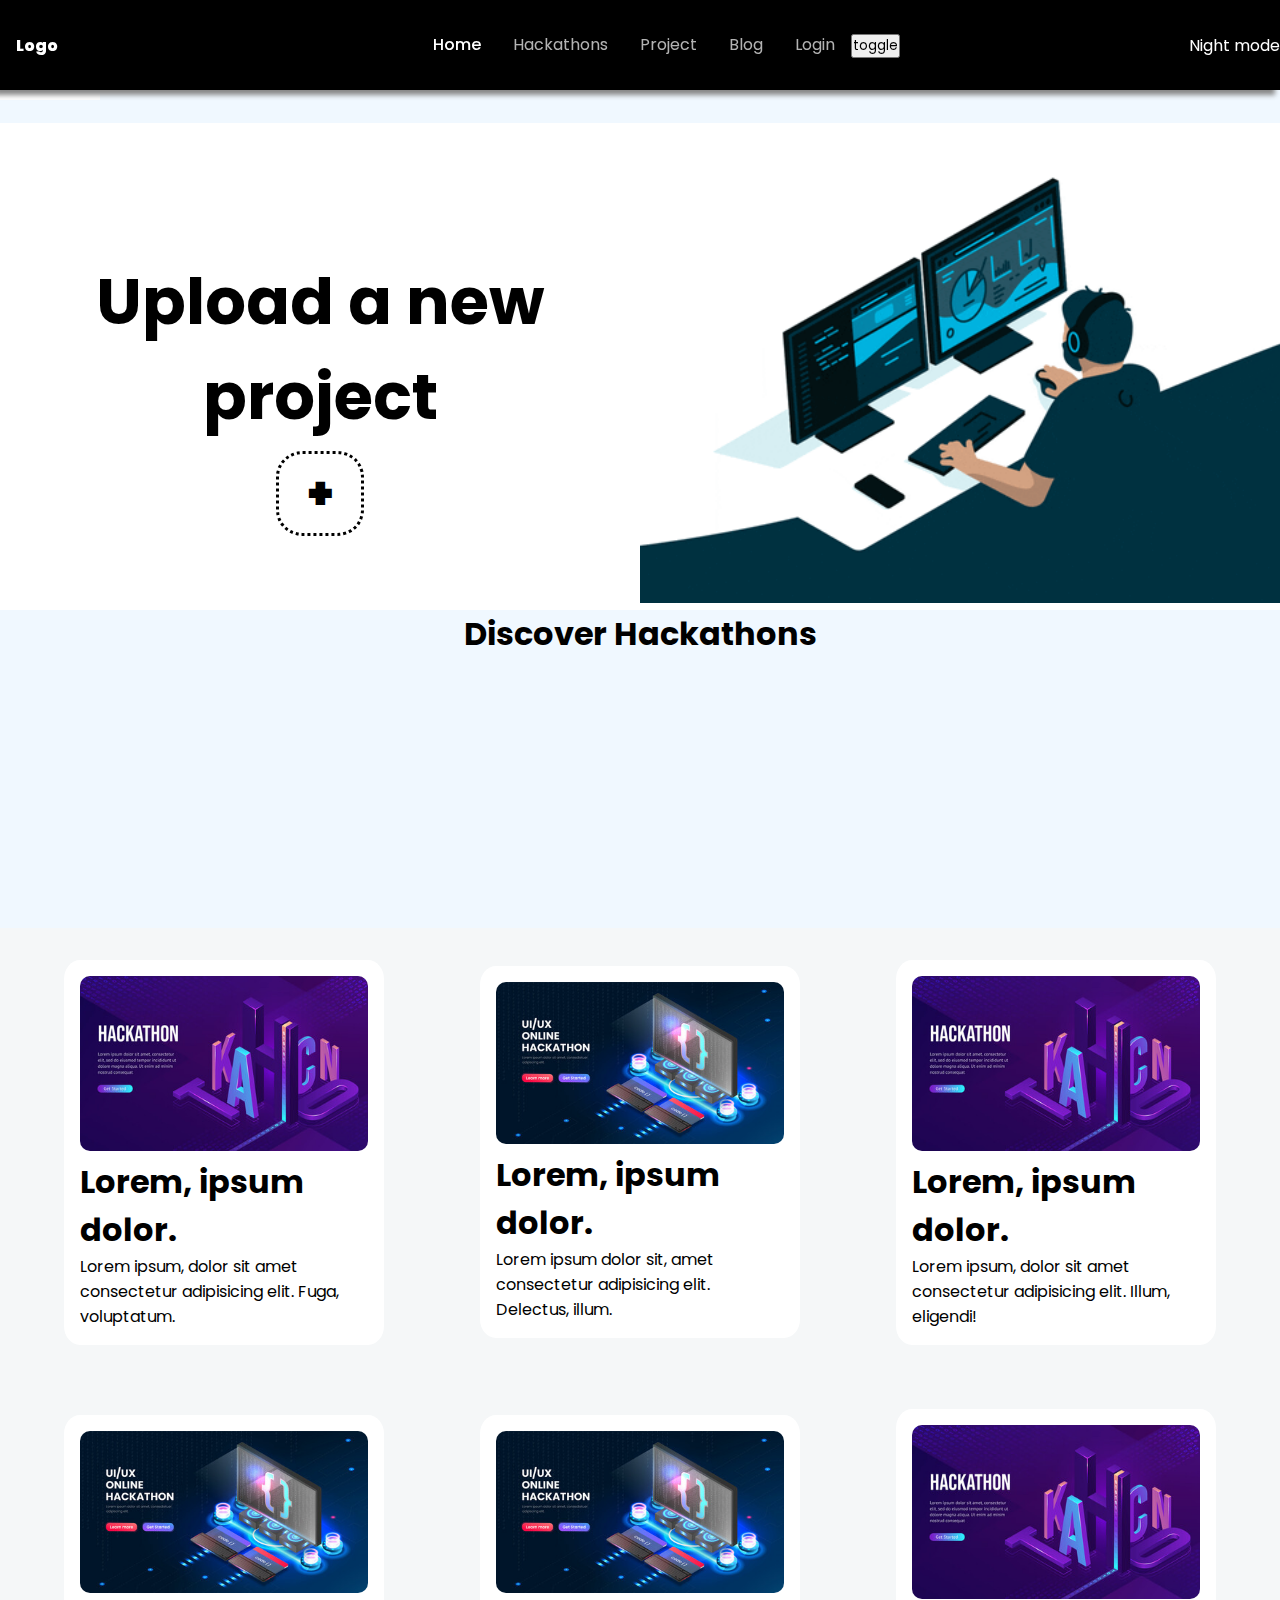
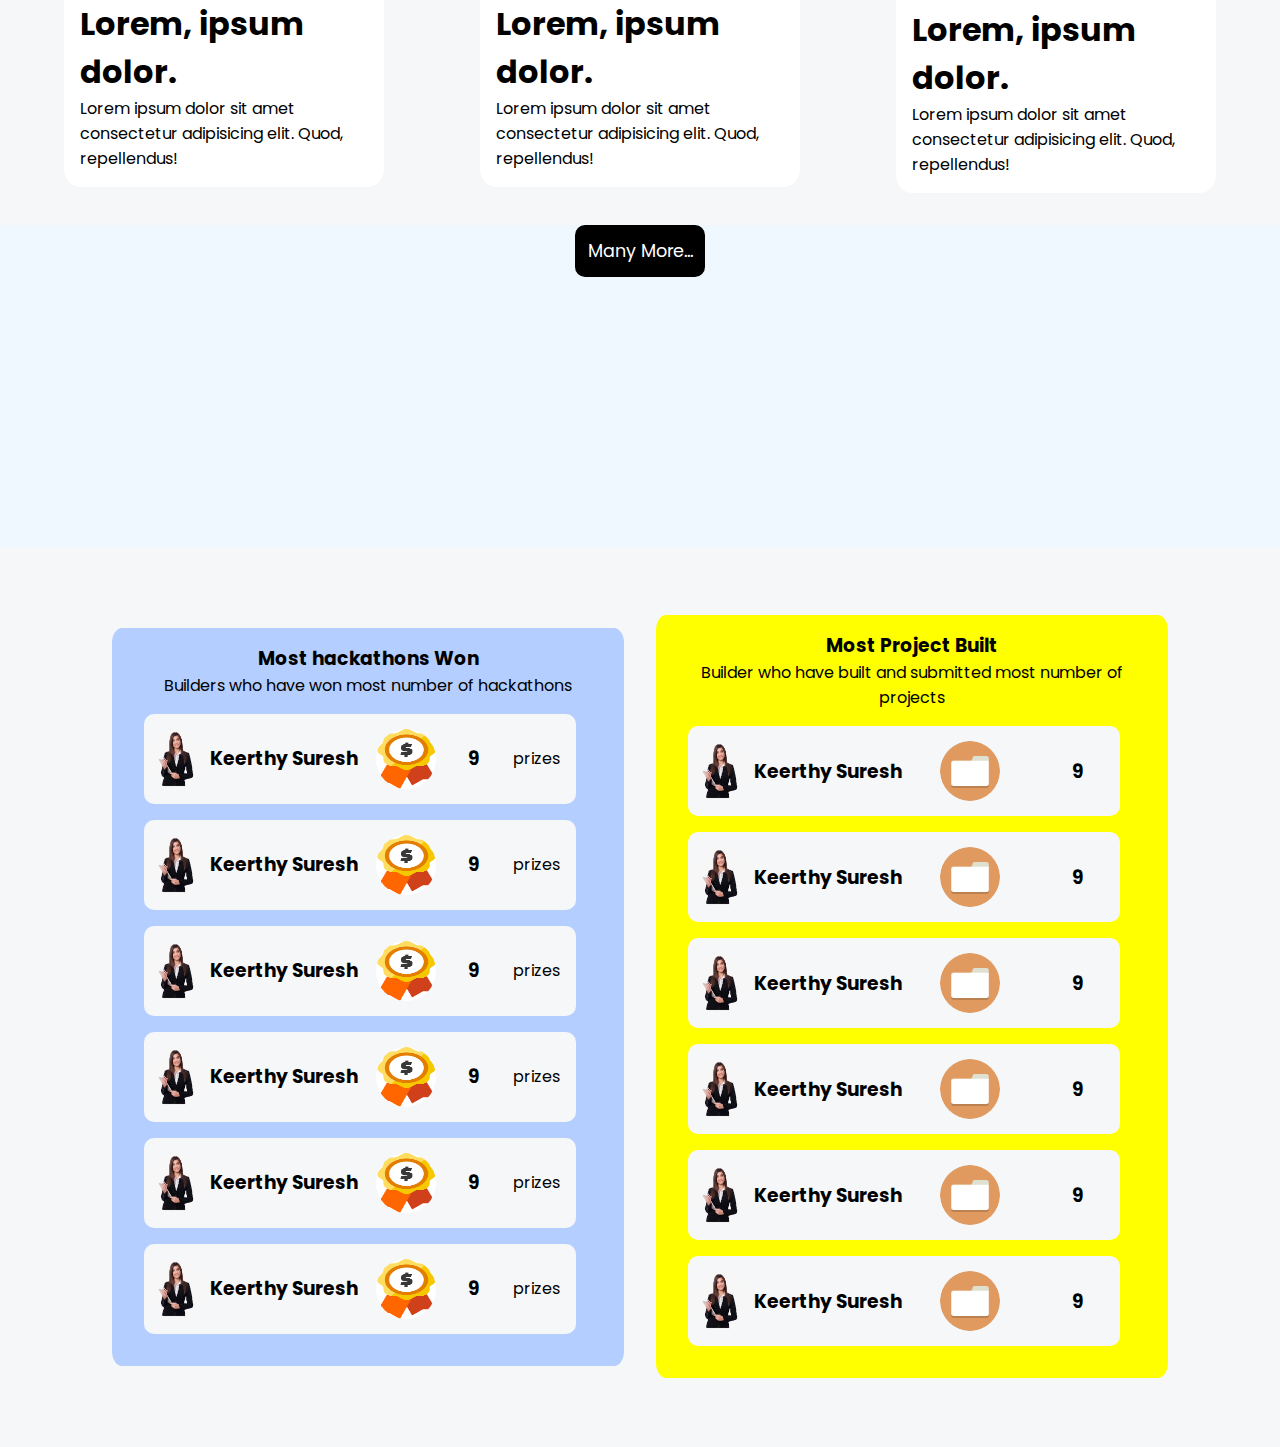
==== index.html @ 004758bc "prodigy task 1" ====
<!DOCTYPE html>
<html lang="en">

<head>
    <meta charset="UTF-8">
    <meta name="viewport" content="width=device-width, initial-scale=1.0">
    <title>Responsive Landing Page - Amit Kumar</title>
    <link rel="stylesheet" href="style.css">
</head>

<body>
    <div class="pre-loader"><img src="asset/preloader.gif" height="100vh" width="100vh"></div>
    <div class="navbar">
        <span class="logo">Logo</span>
        <ul>
            <li><a class="active" href="index.html">Home</a></li>
            <li><a href="hackathon.html">Hackathons</a></li>
            <li><a href="project.html">Project</a></li>
            <li><a href="blog.html">Blog</a></li>
            <li><a href="login.html">Login</a></li>
            <li><button>toggle</button></li>
        </ul>
        <span class="night-mode">Night mode</span>
    </div>
    <!-- project section start here -->
    <div class="project-section">
        <div class="project-upload">
            <h1>Upload a new <br /> project
                <br />
            </h1>
            <a href="uploadproject.html" id="project-icon"><span>&plus;</span></a>
        </div>
        <div class="project-poster">
            <img src="asset/giphy.gif" />
        </div>
    </div>
    <!-- project section end here -->
    <!-- Upcoming Hackathons ---->
    <section>
        <h1 class="discover">Discover Hackathons</h1>
        <div class="container hackathon">
            <div class="hackathon-section"><img src="./asset/hackathon 1.jpg">
                <div>
                    <h1>Lorem, ipsum dolor.</h1>
                    <p>Lorem ipsum, dolor sit amet consectetur adipisicing elit. Fuga, voluptatum.</p>
                </div>
            </div>
            <div class="hackathon-section"><img src="./asset/hackathon 2.jpg">
                <div>
                    <h1>Lorem, ipsum dolor.</h1>
                    <p>Lorem ipsum dolor sit, amet consectetur adipisicing elit. Delectus, illum.</p>
                </div>
            </div>
            <div class="hackathon-section"><img src="./asset/hackathon 1.jpg">
                <div>
                    <h1>Lorem, ipsum dolor.</h1>
                    <p>Lorem ipsum, dolor sit amet consectetur adipisicing elit. Illum, eligendi!</p>
                </div>
            </div>
            <div class="hackathon-section"><img src="./asset/hackathon 2.jpg">
                <div>
                    <h1>Lorem, ipsum dolor.</h1>
                    <p>Lorem ipsum dolor sit amet consectetur adipisicing elit. Quod, repellendus!</p>
                </div>
            </div>
            <div class="hackathon-section"><img src="./asset/hackathon 2.jpg">
                <div>
                    <h1>Lorem, ipsum dolor.</h1>
                    <p>Lorem ipsum dolor sit amet consectetur adipisicing elit. Quod, repellendus!</p>
                </div>
            </div>
            <div class="hackathon-section"><img src="./asset/hackathon 1.jpg">
                <div>
                    <h1>Lorem, ipsum dolor.</h1>
                    <p>Lorem ipsum dolor sit amet consectetur adipisicing elit. Quod, repellendus!</p>
                </div>
            </div>
        </div>
        <div class="container"> <a class="btn" href="hackathon.html">Many More...</a></div>

    </section>
    <!-- Upcoming Hackathons ---->

    <!------project section---->
    <div class="container hack-won-section">
        <div class="hack-won">
            <h3>Most hackathons Won</h3>
            <p>Builders who have won most number of hackathons</p>
            <div class="hack-proj">
                <div class="hack-proj-section"><img src="./asset/profle.jpg"/><h3>Keerthy Suresh</h3></div>
                <div class="hack-proj-section"><img src="./asset/prize.png"> <h3>9</h3><p>prizes</p></div>
            </div>
            <div class="hack-proj">
                <div class="hack-proj-section"><img src="./asset/profle.jpg"/><h3>Keerthy Suresh</h3></div>
                <div class="hack-proj-section"><img src="./asset/prize.png"> <h3>9</h3><p>prizes</p></div>
            </div>
            <div class="hack-proj">
                <div class="hack-proj-section"><img src="./asset/profle.jpg"/><h3>Keerthy Suresh</h3></div>
                <div class="hack-proj-section"><img src="./asset/prize.png"> <h3>9</h3><p>prizes</p></div>
            </div>
            <div class="hack-proj">
                <div class="hack-proj-section"><img src="./asset/profle.jpg"/><h3>Keerthy Suresh</h3></div>
                <div class="hack-proj-section"><img src="./asset/prize.png"> <h3>9</h3><p>prizes</p></div>
            </div>
            <div class="hack-proj">
                <div class="hack-proj-section"><img src="./asset/profle.jpg"/><h3>Keerthy Suresh</h3></div>
                <div class="hack-proj-section"><img src="./asset/prize.png"> <h3>9</h3><p>prizes</p></div>
            </div>
            <div class="hack-proj">
                <div class="hack-proj-section"><img src="./asset/profle.jpg"/><h3>Keerthy Suresh</h3></div>
                <div class="hack-proj-section"><img src="./asset/prize.png"> <h3>9</h3><p>prizes</p></div>
            </div>
        </div>
        <div class="project-built">
            <h3>Most Project Built</h3>
            <p>Builder who have built and submitted most number of projects</p>
            <div class="hack-proj">
                <div class="hack-proj-section"><img src="./asset/profle.jpg"/><h3>Keerthy Suresh</h3></div>
                <div class="hack-proj-section"><img src="./asset/file.png"> <h3>9</h3></div>
            </div>
            <div class="hack-proj">
                <div class="hack-proj-section"><img src="./asset/profle.jpg"/><h3>Keerthy Suresh</h3></div>
                <div class="hack-proj-section"><img src="./asset/file.png"> <h3>9</h3></div>
            </div>
            <div class="hack-proj">
                <div class="hack-proj-section"><img src="./asset/profle.jpg"/><h3>Keerthy Suresh</h3></div>
                <div class="hack-proj-section"><img src="./asset/file.png"> <h3>9</h3></div>
            </div>
            <div class="hack-proj">
                <div class="hack-proj-section"><img src="./asset/profle.jpg"/><h3>Keerthy Suresh</h3></div>
                <div class="hack-proj-section"><img src="./asset/file.png"> <h3>9</h3></div>
            </div>
            <div class="hack-proj">
                <div class="hack-proj-section"><img src="./asset/profle.jpg"/><h3>Keerthy Suresh</h3></div>
                <div class="hack-proj-section"><img src="./asset/file.png"> <h3>9</h3></div>
            </div>
            <div class="hack-proj">
                <div class="hack-proj-section"><img src="./asset/profle.jpg"/><h3>Keerthy Suresh</h3></div>
                <div class="hack-proj-section"><img src="./asset/file.png"> <h3>9</h3></div>
            </div>
        </div>
    </div>
    <!----project section end-->



    
    <script src="index.js"></script>
</body>

</html>
---- style.css ----
/* poppins font */
@import url('https://fonts.googleapis.com/css2?family=Concert+One&family=Poppins:ital,wght@0,400;0,700;1,400&display=swap');

* {
   font-family: 'Poppins', sans-serif;
   box-sizing: border-box;
   margin: 0;
   padding: 0;
   text-decoration: none;
   list-style: none;
}
.btn{
   padding: 1%;
   background-color: var(--background-primary-color);
   color: var(--font-primary-color);
   border: none;
   font-size: 1.1em;
   text-align: center;
   border-radius: 10px;
}
body{
   background-color: aliceblue;
   scroll-behavior: smooth;
}
:root {
   --background-primary-color: #000;
   --background-secondary-color: #fff;
   --font-primary-color: #fff;
}
/* .pre-loader{
   z-index: 1000;
   height: 100vh;
   width: 100%;
   background-color: #000;
} */
.navbar {
   position: fixed;
   top: 0;
   display: flex;
   background-color: var(--background-primary-color);
   width: 100%;
   min-height: 10vh;
   align-items: center;
   box-shadow: -5px 5px 5px rgb(135, 135, 135);
   z-index: 10;
   margin-bottom: 10px;
}

.logo {
   min-width: 10%;
   font-weight: 800;
   color: var(--font-primary-color);
   padding: 1rem;

}

.navbar ul {
   display: flex;
   flex: 1;
   justify-content: center;
}

.navbar ul li a {
   color: var(--font-primary-color);
   opacity: 0.7;
   transition: 0.3s;
   padding: 1rem;
}

.navbar ul li .active {
   opacity: 1;
   font-weight: 500;
}

.navbar ul li a:hover {
   opacity: 1;
}

.night-mode {
   color: var(--font-primary-color);
}


/******Project section css start here *****/
.project-section {
   margin-top: 1rem;
   width: 100%;
   display: flex;
   justify-content: center;
   align-items: center;
   background-color: var(--background-secondary-color);
}

.project-upload {
   margin-top: 3rem;
   width: 50%;
   font-size: 2em;
   text-align: center;
   font-weight: 900;
}
.project-upload h1{
   margin-bottom: 1rem;
}
#project-icon {
   font-size: 1.4em;
}

#project-icon span {
   border: 3px dotted black;
   border-radius: 30%;
   padding: 0.5rem 1.8rem;
   color: #000;
}

.project-poster {
   width: 50%;
   
}

.project-poster img {
   width: 100%;
}
/* upcoming hackathons */
.discover{
   text-align: center;
}
.container{
   display: flex;
   width: 100%;
   min-height: max-content;
   justify-content: space-evenly;
   
}
.hackathon{
   align-items: center;
   flex-wrap: wrap;
   background-color: #F5F7F8;
   margin-top: 30vh;
}
.hackathon-section{
   width: 25%;
   min-height: max-content;
   border-radius: 5%;
   background-color: transparent;
   flex-direction: column;
   margin: 2rem;
   padding: 1rem;
   transition: 0.5s;
   background-color:white;
}
.hackathon-section:hover{
   box-shadow: 2px 2px 2px grey;
   transform: scale(1.01);
   cursor: pointer;
  
   backdrop-filter: blur(5px);
 
}

.hackathon-section img{
   width: 100%;
   border-radius: 10px;
   height: 60%;
   object-fit: fill;
}
/* hackathon won section */
.hack-won-section{
   display: flex;
   justify-content: center;
   align-items: center;
   flex-wrap: wrap;
   min-height: 100vh;
   background-color: #F5F7F8;
   margin-top: 30vh;
}
.hack-won,.project-built{
   width: 40%;
   align-self: center;
   margin: 1rem;
   padding: 1rem;
   border-radius: 2%;
   text-align: center;
}
.hack-won{
   background-color: rgb(179, 206, 255);
   min-height: max-content;
}
.project-built{
   background-color: yellow;
   min-height: max-content;
}

.hack-proj{
   display: flex;
   width: 90%;
   height: 90px;
   background-color: #F5F7F8;
   border-radius: 10px;
   margin: 1rem;
   transition: 0.5s;
}
.hack-proj-section{
   display: flex;
   flex: 1;
   align-items: center;
   justify-content: space-around;
}
.hack-proj-section img{
   height: 60px;
   width: 60px;
   border-radius: 50%;
   object-fit: fill;
}
.hack-proj-section h3{
   text-align: end;
}

.hack-proj:hover{
   transform: scale(1.01);
   cursor: pointer;
   backdrop-filter: blur(5px);
}































.our-project{
   margin: auto;
   font-size: 2.5em;
   font-weight: bold;
   color: var(--font-primary-color);
}












/*Responsive Image*/
@media (max-width:765px) {
   .project-section{
      flex-direction: column-reverse;
   }
   .project-section,.project-upload{
      width: 100%;
   }
   .hackathon-section{
      width: 50%;
   }
   .hack-won,.project-built{
      width: 100%;
   }
}




@media (max-width:481px){




   .hackathon-section{
      width: 100%;
   }
}
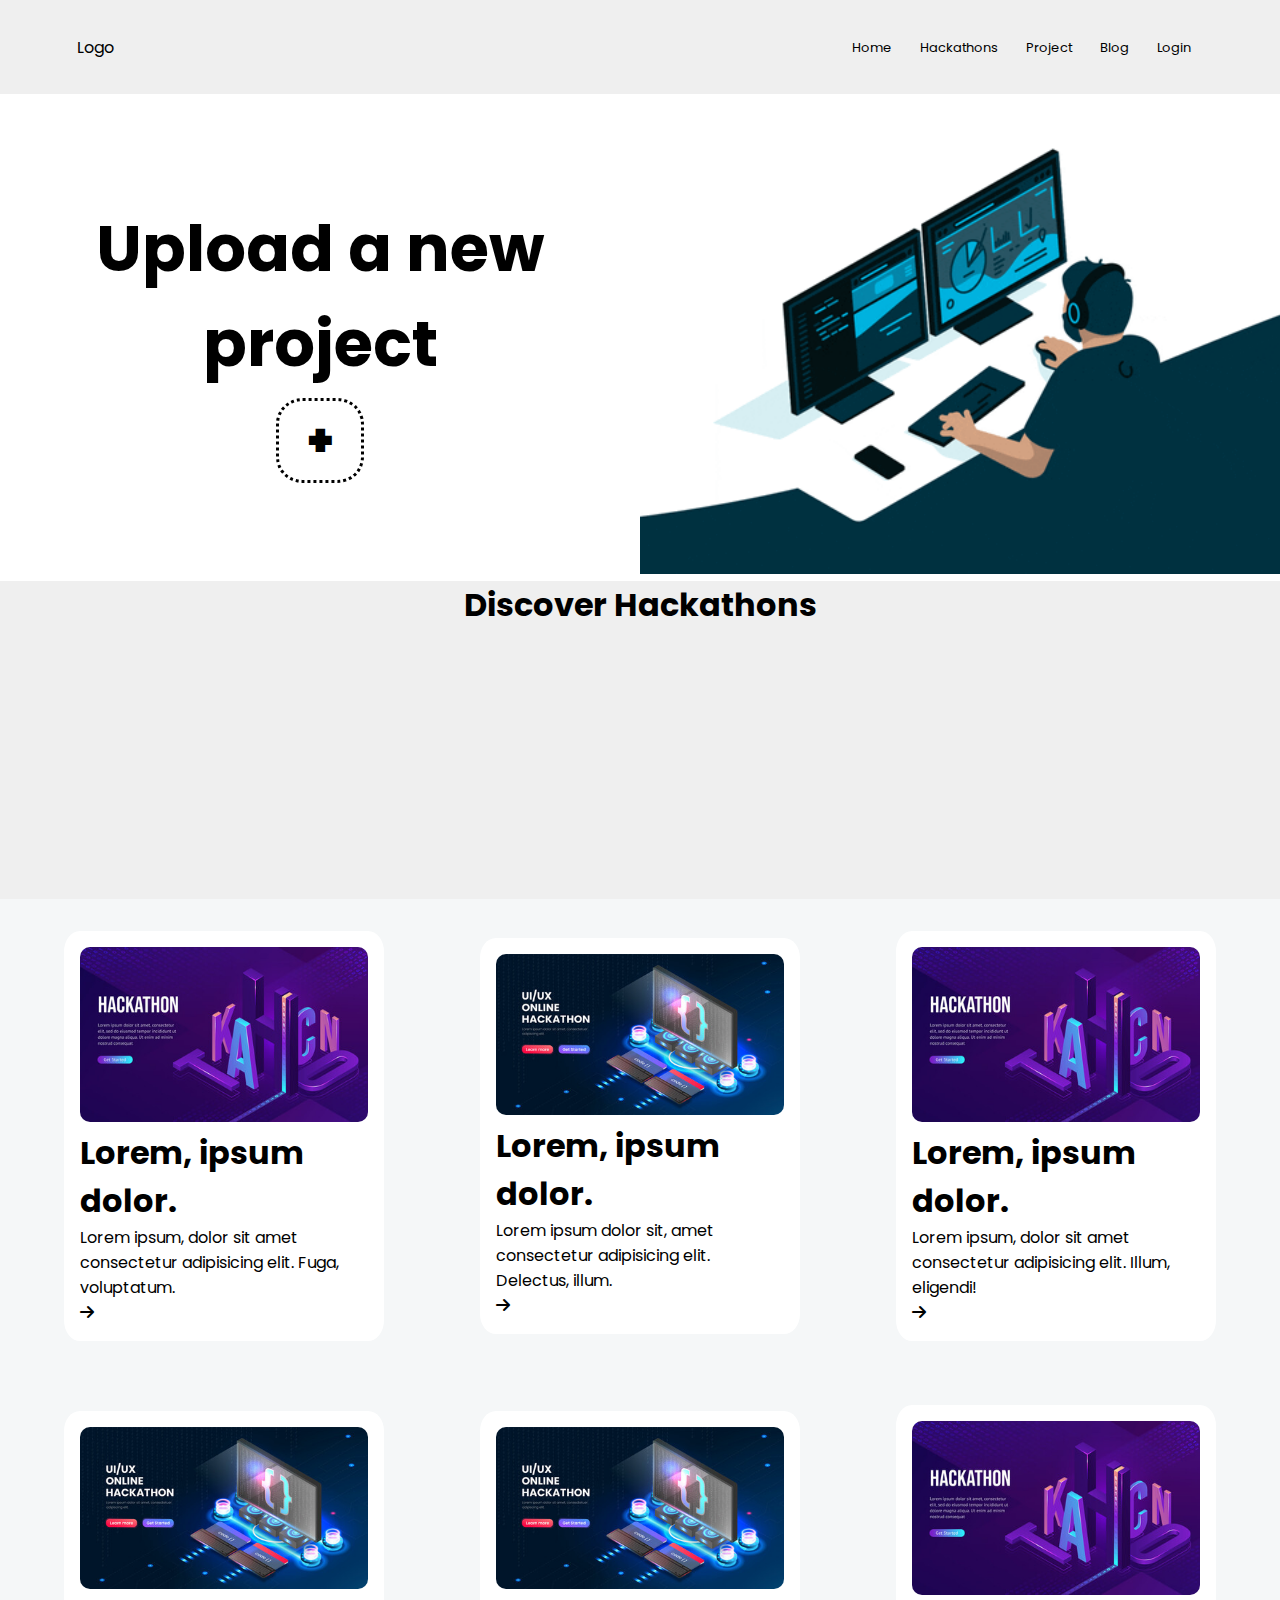
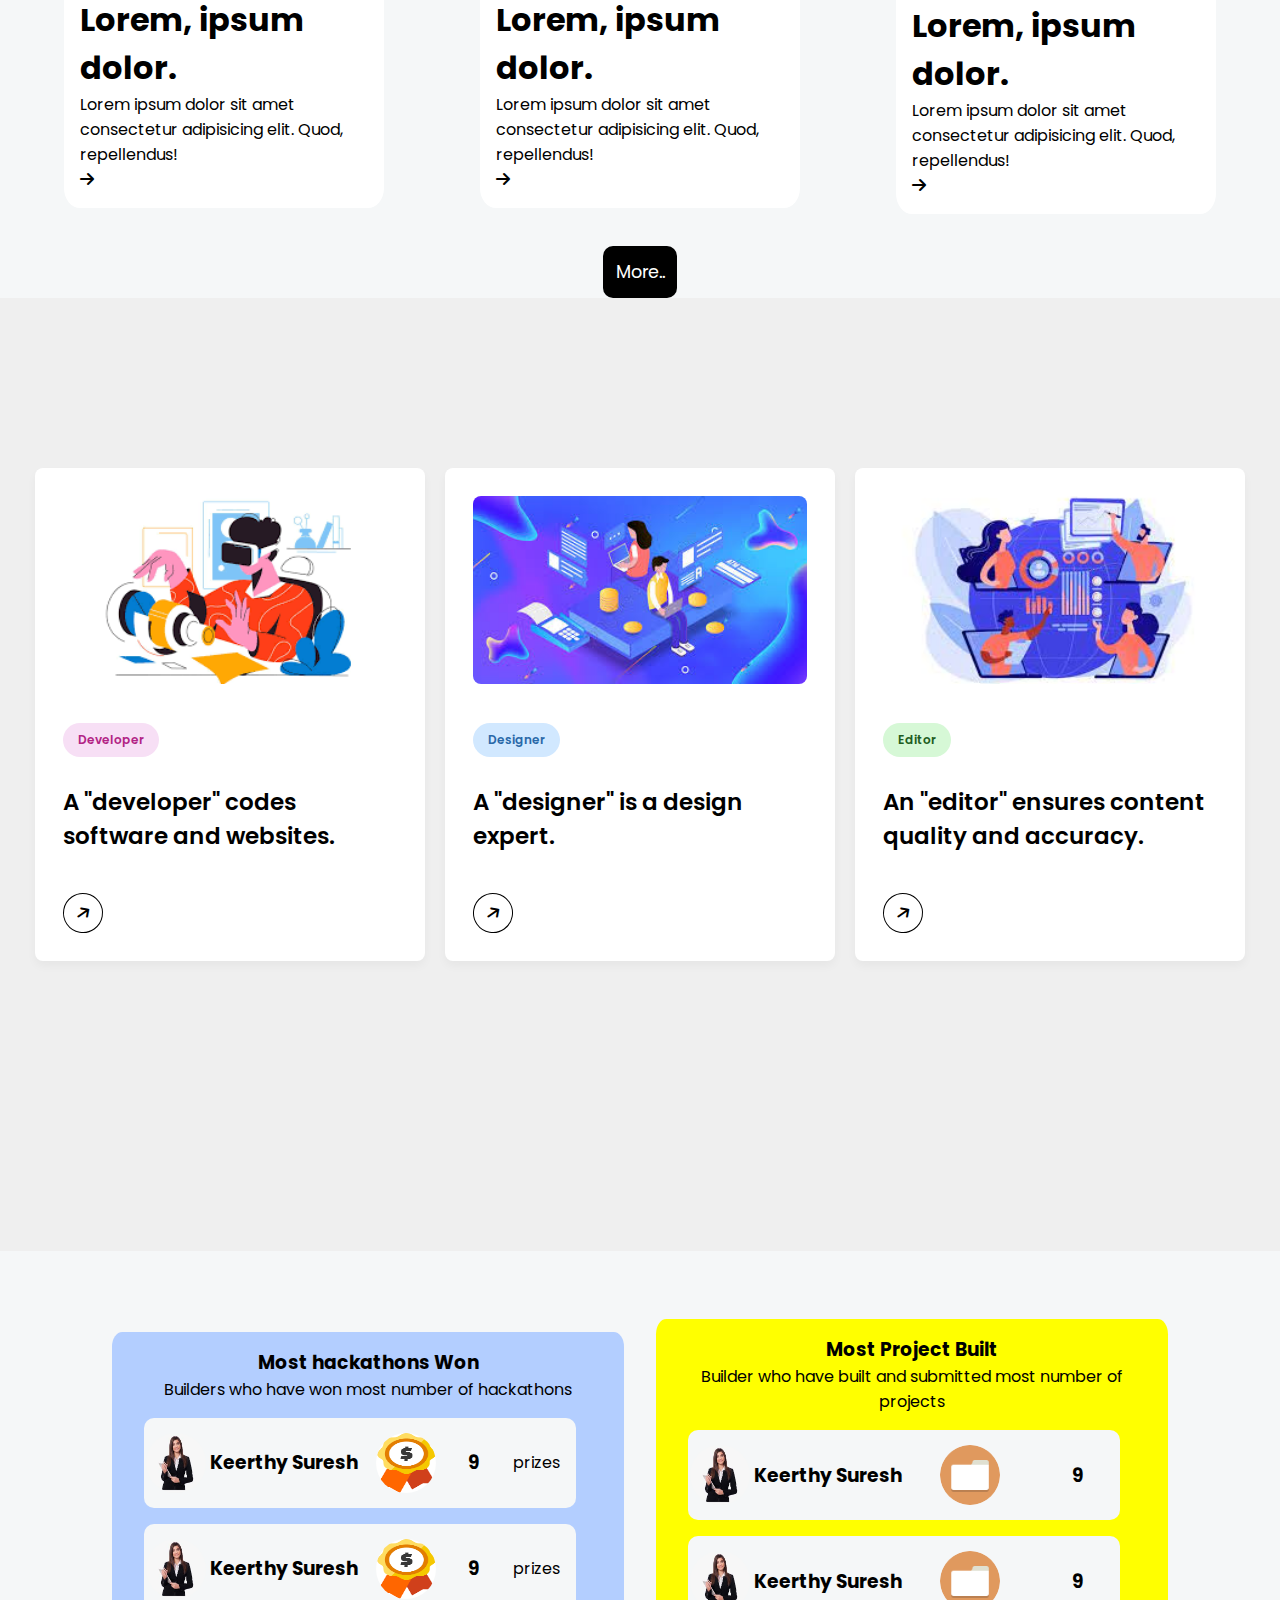
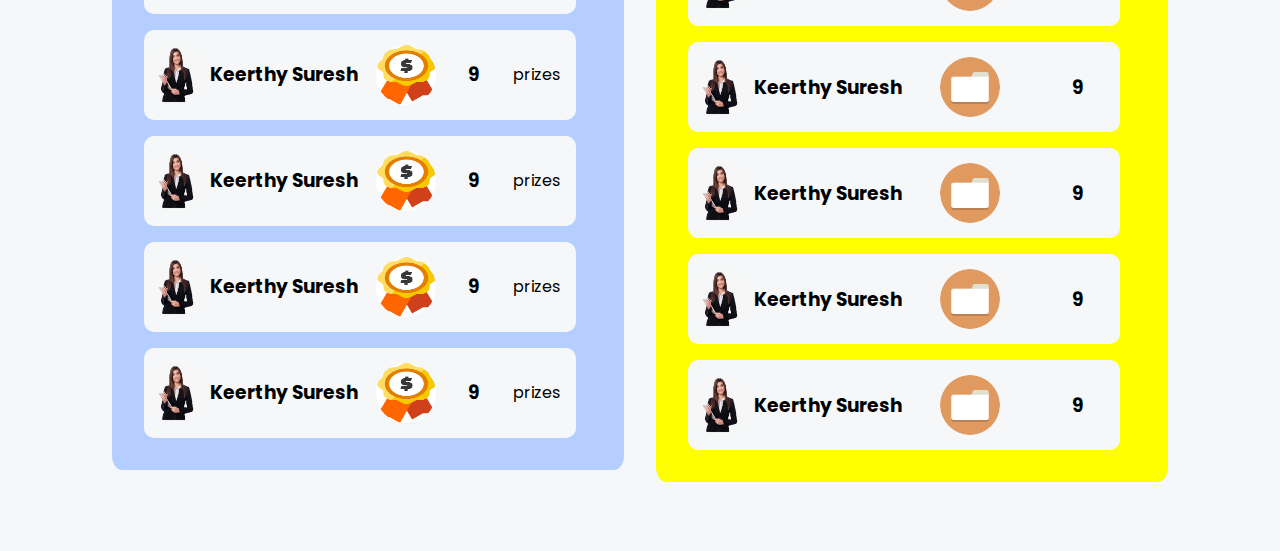
==== commit eacdf5ad: "task 1 completed" ====
--- a/index.html
+++ b/index.html
@@ -6,21 +6,28 @@
     <meta name="viewport" content="width=device-width, initial-scale=1.0">
     <title>Responsive Landing Page - Amit Kumar</title>
     <link rel="stylesheet" href="style.css">
+    <link rel="stylesheet" href="https://cdnjs.cloudflare.com/ajax/libs/font-awesome/6.4.2/css/all.min.css">
 </head>
 
 <body>
-    <div class="pre-loader"><img src="asset/preloader.gif" height="100vh" width="100vh"></div>
-    <div class="navbar">
+    <!-- <div class="pre-loader"><img src="asset/preloader.gif" height="100vh" width="100vh"></div> -->
+    <nav>
         <span class="logo">Logo</span>
-        <ul>
-            <li><a class="active" href="index.html">Home</a></li>
-            <li><a href="hackathon.html">Hackathons</a></li>
-            <li><a href="project.html">Project</a></li>
-            <li><a href="blog.html">Blog</a></li>
-            <li><a href="login.html">Login</a></li>
-            <li><button>toggle</button></li>
-        </ul>
-        <span class="night-mode">Night mode</span>
+        <div class="nav-links" id="navLinks">
+            <i class="fa-solid fa-xmark" onclick="hideMenu()"></i>
+            <ul>
+                <li><a class="active" href="index.html">Home</a></li>
+                <li><a href="hackathon.html">Hackathons</a></li>
+                <li><a href="project.html">Project</a></li>
+                <li><a href="blog.html">Blog</a></li>
+                <li><a href="login.html">Login</a></li>
+
+            </ul>
+        </div>
+        <i class="fa-solid fa-bars" onclick="showMenu()"></i>
+    </nav>
+
+
     </div>
     <!-- project section start here -->
     <div class="project-section">
@@ -34,109 +41,211 @@
             <img src="asset/giphy.gif" />
         </div>
     </div>
-    <!-- project section end here -->
+
+
     <!-- Upcoming Hackathons ---->
-    <section>
+    <section class="discover-section">
         <h1 class="discover">Discover Hackathons</h1>
         <div class="container hackathon">
             <div class="hackathon-section"><img src="./asset/hackathon 1.jpg">
                 <div>
                     <h1>Lorem, ipsum dolor.</h1>
                     <p>Lorem ipsum, dolor sit amet consectetur adipisicing elit. Fuga, voluptatum.</p>
+                    <div class="arrow">
+                        <i class="fas fa-arrow-right card-icon"></i>
+                    </div>
                 </div>
             </div>
             <div class="hackathon-section"><img src="./asset/hackathon 2.jpg">
                 <div>
                     <h1>Lorem, ipsum dolor.</h1>
                     <p>Lorem ipsum dolor sit, amet consectetur adipisicing elit. Delectus, illum.</p>
+                    <div class="arrow">
+                        <i class="fas fa-arrow-right card-icon"></i>
+                    </div>
                 </div>
             </div>
             <div class="hackathon-section"><img src="./asset/hackathon 1.jpg">
                 <div>
                     <h1>Lorem, ipsum dolor.</h1>
                     <p>Lorem ipsum, dolor sit amet consectetur adipisicing elit. Illum, eligendi!</p>
+                    <div class="arrow">
+                        <i class="fas fa-arrow-right card-icon"></i>
+                    </div>
                 </div>
             </div>
             <div class="hackathon-section"><img src="./asset/hackathon 2.jpg">
                 <div>
                     <h1>Lorem, ipsum dolor.</h1>
                     <p>Lorem ipsum dolor sit amet consectetur adipisicing elit. Quod, repellendus!</p>
+                    <div class="arrow">
+                        <i class="fas fa-arrow-right card-icon"></i>
+                    </div>
                 </div>
             </div>
             <div class="hackathon-section"><img src="./asset/hackathon 2.jpg">
                 <div>
                     <h1>Lorem, ipsum dolor.</h1>
                     <p>Lorem ipsum dolor sit amet consectetur adipisicing elit. Quod, repellendus!</p>
+                    <div class="arrow">
+                        <i class="fas fa-arrow-right card-icon"></i>
+                    </div>
                 </div>
             </div>
             <div class="hackathon-section"><img src="./asset/hackathon 1.jpg">
                 <div>
                     <h1>Lorem, ipsum dolor.</h1>
                     <p>Lorem ipsum dolor sit amet consectetur adipisicing elit. Quod, repellendus!</p>
-                </div>
-            </div>
-        </div>
-        <div class="container"> <a class="btn" href="hackathon.html">Many More...</a></div>
+                    <div class="arrow">
+                        <i class="fas fa-arrow-right card-icon"></i>
+                    </div>
+                </div>
+            </div>
+            <div class="container"> <a class="btn" href="hackathon.html">More..</a></div>
+        </div>
+        
 
     </section>
     <!-- Upcoming Hackathons ---->
-
+    <!-- project section end here -->
+    <div class="card">
+        <div class="card-list">
+            <a href="#" class="card-item">
+                <img src="./asset/blog3.png" alt="Card Image">
+                <span class="developer">Developer</span>
+                <h3>A "developer" codes software and websites.</h3>
+                <div class="arrow">
+                    <i class="fas fa-arrow-right card-icon"></i>
+                </div>
+            </a>
+            <a href="#" class="card-item">
+                <img src="./asset/blog2.jpeg" alt="Card Image">
+                <span class="designer">Designer</span>
+                <h3>A "designer" is a design expert.</h3>
+                <div class="arrow">
+                    <i class="fas fa-arrow-right card-icon"></i>
+                </div>
+            </a>
+            <a href="#" class="card-item">
+                <img src="./asset/blog1.jpeg" alt="Card Image">
+                <span class="editor">Editor</span>
+                <h3>An "editor" ensures content quality and accuracy.</h3>
+                <div class="arrow">
+                    <i class="fas fa-arrow-right card-icon"></i>
+                </div>
+            </a>
+        </div>
+    </div>
     <!------project section---->
     <div class="container hack-won-section">
         <div class="hack-won">
             <h3>Most hackathons Won</h3>
             <p>Builders who have won most number of hackathons</p>
             <div class="hack-proj">
-                <div class="hack-proj-section"><img src="./asset/profle.jpg"/><h3>Keerthy Suresh</h3></div>
-                <div class="hack-proj-section"><img src="./asset/prize.png"> <h3>9</h3><p>prizes</p></div>
-            </div>
-            <div class="hack-proj">
-                <div class="hack-proj-section"><img src="./asset/profle.jpg"/><h3>Keerthy Suresh</h3></div>
-                <div class="hack-proj-section"><img src="./asset/prize.png"> <h3>9</h3><p>prizes</p></div>
-            </div>
-            <div class="hack-proj">
-                <div class="hack-proj-section"><img src="./asset/profle.jpg"/><h3>Keerthy Suresh</h3></div>
-                <div class="hack-proj-section"><img src="./asset/prize.png"> <h3>9</h3><p>prizes</p></div>
-            </div>
-            <div class="hack-proj">
-                <div class="hack-proj-section"><img src="./asset/profle.jpg"/><h3>Keerthy Suresh</h3></div>
-                <div class="hack-proj-section"><img src="./asset/prize.png"> <h3>9</h3><p>prizes</p></div>
-            </div>
-            <div class="hack-proj">
-                <div class="hack-proj-section"><img src="./asset/profle.jpg"/><h3>Keerthy Suresh</h3></div>
-                <div class="hack-proj-section"><img src="./asset/prize.png"> <h3>9</h3><p>prizes</p></div>
-            </div>
-            <div class="hack-proj">
-                <div class="hack-proj-section"><img src="./asset/profle.jpg"/><h3>Keerthy Suresh</h3></div>
-                <div class="hack-proj-section"><img src="./asset/prize.png"> <h3>9</h3><p>prizes</p></div>
+                <div class="hack-proj-section"><img src="./asset/profle.jpg" />
+                    <h3>Keerthy Suresh</h3>
+                </div>
+                <div class="hack-proj-section"><img src="./asset/prize.png">
+                    <h3>9</h3>
+                    <p>prizes</p>
+                </div>
+            </div>
+            <div class="hack-proj">
+                <div class="hack-proj-section"><img src="./asset/profle.jpg" />
+                    <h3>Keerthy Suresh</h3>
+                </div>
+                <div class="hack-proj-section"><img src="./asset/prize.png">
+                    <h3>9</h3>
+                    <p>prizes</p>
+                </div>
+            </div>
+            <div class="hack-proj">
+                <div class="hack-proj-section"><img src="./asset/profle.jpg" />
+                    <h3>Keerthy Suresh</h3>
+                </div>
+                <div class="hack-proj-section"><img src="./asset/prize.png">
+                    <h3>9</h3>
+                    <p>prizes</p>
+                </div>
+            </div>
+            <div class="hack-proj">
+                <div class="hack-proj-section"><img src="./asset/profle.jpg" />
+                    <h3>Keerthy Suresh</h3>
+                </div>
+                <div class="hack-proj-section"><img src="./asset/prize.png">
+                    <h3>9</h3>
+                    <p>prizes</p>
+                </div>
+            </div>
+            <div class="hack-proj">
+                <div class="hack-proj-section"><img src="./asset/profle.jpg" />
+                    <h3>Keerthy Suresh</h3>
+                </div>
+                <div class="hack-proj-section"><img src="./asset/prize.png">
+                    <h3>9</h3>
+                    <p>prizes</p>
+                </div>
+            </div>
+            <div class="hack-proj">
+                <div class="hack-proj-section"><img src="./asset/profle.jpg" />
+                    <h3>Keerthy Suresh</h3>
+                </div>
+                <div class="hack-proj-section"><img src="./asset/prize.png">
+                    <h3>9</h3>
+                    <p>prizes</p>
+                </div>
             </div>
         </div>
         <div class="project-built">
             <h3>Most Project Built</h3>
             <p>Builder who have built and submitted most number of projects</p>
             <div class="hack-proj">
-                <div class="hack-proj-section"><img src="./asset/profle.jpg"/><h3>Keerthy Suresh</h3></div>
-                <div class="hack-proj-section"><img src="./asset/file.png"> <h3>9</h3></div>
-            </div>
-            <div class="hack-proj">
-                <div class="hack-proj-section"><img src="./asset/profle.jpg"/><h3>Keerthy Suresh</h3></div>
-                <div class="hack-proj-section"><img src="./asset/file.png"> <h3>9</h3></div>
-            </div>
-            <div class="hack-proj">
-                <div class="hack-proj-section"><img src="./asset/profle.jpg"/><h3>Keerthy Suresh</h3></div>
-                <div class="hack-proj-section"><img src="./asset/file.png"> <h3>9</h3></div>
-            </div>
-            <div class="hack-proj">
-                <div class="hack-proj-section"><img src="./asset/profle.jpg"/><h3>Keerthy Suresh</h3></div>
-                <div class="hack-proj-section"><img src="./asset/file.png"> <h3>9</h3></div>
-            </div>
-            <div class="hack-proj">
-                <div class="hack-proj-section"><img src="./asset/profle.jpg"/><h3>Keerthy Suresh</h3></div>
-                <div class="hack-proj-section"><img src="./asset/file.png"> <h3>9</h3></div>
-            </div>
-            <div class="hack-proj">
-                <div class="hack-proj-section"><img src="./asset/profle.jpg"/><h3>Keerthy Suresh</h3></div>
-                <div class="hack-proj-section"><img src="./asset/file.png"> <h3>9</h3></div>
+                <div class="hack-proj-section"><img src="./asset/profle.jpg" />
+                    <h3>Keerthy Suresh</h3>
+                </div>
+                <div class="hack-proj-section"><img src="./asset/file.png">
+                    <h3>9</h3>
+                </div>
+            </div>
+            <div class="hack-proj">
+                <div class="hack-proj-section"><img src="./asset/profle.jpg" />
+                    <h3>Keerthy Suresh</h3>
+                </div>
+                <div class="hack-proj-section"><img src="./asset/file.png">
+                    <h3>9</h3>
+                </div>
+            </div>
+            <div class="hack-proj">
+                <div class="hack-proj-section"><img src="./asset/profle.jpg" />
+                    <h3>Keerthy Suresh</h3>
+                </div>
+                <div class="hack-proj-section"><img src="./asset/file.png">
+                    <h3>9</h3>
+                </div>
+            </div>
+            <div class="hack-proj">
+                <div class="hack-proj-section"><img src="./asset/profle.jpg" />
+                    <h3>Keerthy Suresh</h3>
+                </div>
+                <div class="hack-proj-section"><img src="./asset/file.png">
+                    <h3>9</h3>
+                </div>
+            </div>
+            <div class="hack-proj">
+                <div class="hack-proj-section"><img src="./asset/profle.jpg" />
+                    <h3>Keerthy Suresh</h3>
+                </div>
+                <div class="hack-proj-section"><img src="./asset/file.png">
+                    <h3>9</h3>
+                </div>
+            </div>
+            <div class="hack-proj">
+                <div class="hack-proj-section"><img src="./asset/profle.jpg" />
+                    <h3>Keerthy Suresh</h3>
+                </div>
+                <div class="hack-proj-section"><img src="./asset/file.png">
+                    <h3>9</h3>
+                </div>
             </div>
         </div>
     </div>
@@ -144,7 +253,7 @@
 
 
 
-    
+
     <script src="index.js"></script>
 </body>
 
--- a/style.css
+++ b/style.css
@@ -33,57 +33,46 @@
    width: 100%;
    background-color: #000;
 } */
-.navbar {
-   position: fixed;
-   top: 0;
-   display: flex;
-   background-color: var(--background-primary-color);
-   width: 100%;
-   min-height: 10vh;
+nav{
+   display: flex;
+   padding: 2% 6%;
+   justify-content: space-between;
    align-items: center;
-   box-shadow: -5px 5px 5px rgb(135, 135, 135);
-   z-index: 10;
-   margin-bottom: 10px;
-}
-
-.logo {
-   min-width: 10%;
-   font-weight: 800;
-   color: var(--font-primary-color);
-   padding: 1rem;
-
-}
-
-.navbar ul {
-   display: flex;
+}
+nav span{
+   width: 150px;
+}
+.nav-links{
    flex: 1;
-   justify-content: center;
-}
-
-.navbar ul li a {
-   color: var(--font-primary-color);
-   opacity: 0.7;
-   transition: 0.3s;
-   padding: 1rem;
-}
-
-.navbar ul li .active {
-   opacity: 1;
-   font-weight: 500;
-}
-
-.navbar ul li a:hover {
-   opacity: 1;
-}
-
-.night-mode {
-   color: var(--font-primary-color);
-}
-
-
+   text-align: right;
+}
+.nav-links ul li{
+   display: inline-block;
+   padding: 8px 12px;
+   position: relative;
+}
+.nav-links ul li a{
+   color: #000000;
+   font-size: 13px;
+}
+.nav-links ul li::after{
+   content: '';
+   width: 0%;
+   height: 2px;
+   background: #f44336;
+   display: block;
+   margin: auto;
+   transition: 0.5s;
+}
+.nav-links ul li:hover::after{
+   width: 100%;
+}
+nav .fa-solid{
+   display: none;
+}
 /******Project section css start here *****/
 .project-section {
-   margin-top: 1rem;
+   min-height: max-content;
    width: 100%;
    display: flex;
    justify-content: center;
@@ -92,7 +81,6 @@
 }
 
 .project-upload {
-   margin-top: 3rem;
    width: 50%;
    font-size: 2em;
    text-align: center;
@@ -114,11 +102,13 @@
 
 .project-poster {
    width: 50%;
+   height: max-content;
    
 }
 
 .project-poster img {
    width: 100%;
+
 }
 /* upcoming hackathons */
 .discover{
@@ -132,6 +122,7 @@
    
 }
 .hackathon{
+   min-height: max-content;
    align-items: center;
    flex-wrap: wrap;
    background-color: #F5F7F8;
@@ -145,14 +136,11 @@
    flex-direction: column;
    margin: 2rem;
    padding: 1rem;
-   transition: 0.5s;
    background-color:white;
 }
 .hackathon-section:hover{
-   box-shadow: 2px 2px 2px grey;
-   transform: scale(1.01);
+   border: 2px solid black;
    cursor: pointer;
-  
    backdrop-filter: blur(5px);
  
 }
@@ -249,8 +237,6 @@
 
 
 
-
-
 .our-project{
    margin: auto;
    font-size: 2.5em;
@@ -267,8 +253,6 @@
 
 
 
-
-
 /*Responsive Image*/
 @media (max-width:765px) {
    .project-section{
@@ -276,6 +260,7 @@
    }
    .project-section,.project-upload{
       width: 100%;
+      height: 100vh;
    }
    .hackathon-section{
       width: 50%;
@@ -283,7 +268,56 @@
    .hack-won,.project-built{
       width: 100%;
    }
-}
+   .nav-links ul li{
+      display: block;
+   }
+   .nav-links{
+      position: absolute;
+      background:#ecececdb;
+      height: 60vh;
+      width: 100%;
+      top: -80vh;
+      right:0px;
+      text-align: left;
+      z-index: 2;
+      transition: 0.5s;
+   }
+   nav .fa-solid{
+      display: block;
+      color: #000000;
+      margin: 10px;
+      font-size: 22px;
+      cursor:pointer;
+   }
+   .nav-links ul{
+    text-align: center;
+    
+   }
+   .nav-links ul li a{
+      font-size: 1.2em;
+      font-weight: 800;
+   }
+   .project-upload{
+      font-size: 1.1em;
+      align-self: center;
+   }
+   .project-poster{
+      width: 100%;
+   }
+   .discover-section{
+      margin: 2rem;
+      font-size: 1.2em;
+   }
+   .hackathon{
+      margin-top:  20px 5px;
+      
+   }
+   .btn{
+      font-size: 0.9em;
+      padding: 0.4rem;
+      margin: 1rem;
+   }
+}  
 
 
 
@@ -300,3 +334,126 @@
 
 
 
+
+
+
+/*blog section*/
+
+
+
+body {
+    background: #ecececdb;
+}
+
+.card-list {
+    display: grid;
+    grid-template-columns: repeat(auto-fill, minmax(300px, 1fr));
+    max-width: 1250px;
+    margin: 150px auto;
+    padding: 20px;
+    gap: 20px;
+}
+
+.card-list .card-item {
+    background: #fff;
+    padding: 26px;
+    border-radius: 8px;
+    box-shadow: 0px 5px 10px rgba(0, 0, 0, 0.04);
+    list-style: none;
+    cursor: pointer;
+    text-decoration: none;
+    border: 2px solid transparent;
+    transition: border 0.5s ease;
+}
+
+.card-list .card-item:hover {
+    border: 2px solid #000;
+}
+
+.card-list .card-item img {
+    width: 100%;
+    aspect-ratio: 16/9;
+    border-radius: 8px;
+    object-fit: cover;
+}
+
+.card-list span {
+    display: inline-block;
+    background: #F7DFF5;
+    margin-top: 32px;
+    padding: 8px 15px;
+    font-size: 0.75rem;
+    border-radius: 50px;
+    font-weight: 600;
+}
+
+.card-list .developer {
+    background-color: #F7DFF5; 
+    color: #B22485;
+}   
+
+.card-list .designer {
+    background-color: #d1e8ff;
+    color: #2968a8;
+}
+
+.card-list .editor {
+    background-color: #d6f8d6; 
+    color: #205c20;
+}
+
+.card-item h3 {
+    color: #000;
+    font-size: 1.438rem;
+    margin-top: 28px;
+    font-weight: 600;
+}
+
+.card-item .arrow {
+    display: flex;
+    align-items: center;
+    justify-content: center;
+    transform: rotate(-35deg);
+    height: 40px;
+    width: 40px;
+    color: #000;
+    border: 1px solid #000;
+    border-radius: 50%;
+    margin-top: 40px;
+    transition: 0.2s ease;
+}
+
+.card-list .card-item:hover .arrow  {
+    background: #000;
+    color: #fff; 
+}
+
+@media (max-width: 1200px) {
+    .card-list .card-item {
+        padding: 15px;
+    }
+}
+
+@media screen and (max-width: 980px) {
+    .card-list {
+        margin: 0 auto;
+    }
+}
+
+
+
+
+
+
+
+
+
+
+
+
+
+
+
+
+
+
